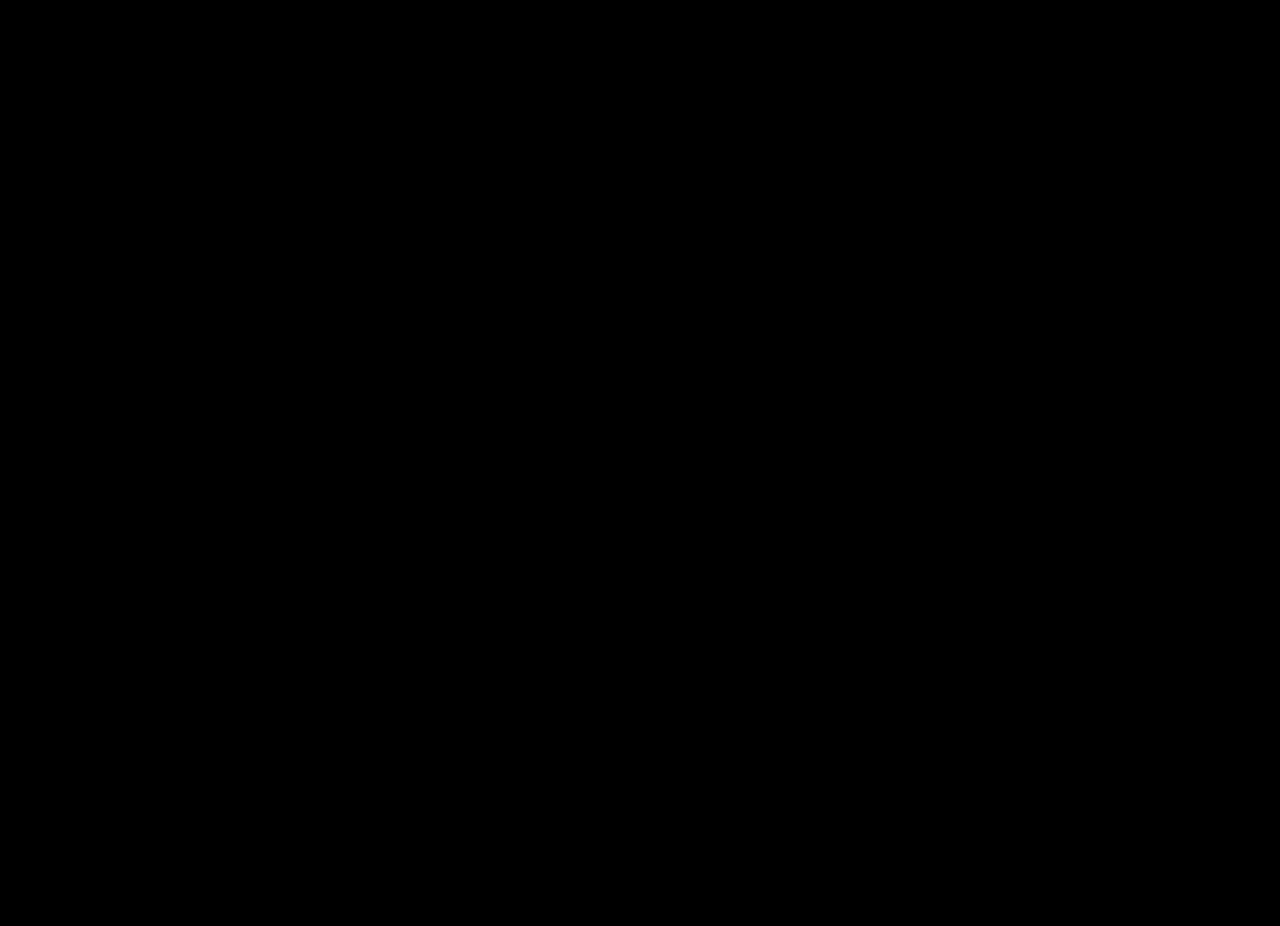
==== index.html @ a6e9bf7a "штвуч" ====
<!DOCTYPE html>
<!--[if gt IE 9]><!-->
<html class="hover" dir="ltr" xmlns="http://www.w3.org/1999/xhtml" lang="en"><!--<![endif]--><head>
<meta charset="UTF-8">
<title>Game of Thrones</title>

<meta http-equiv="Content-Type" content="text/html; charset=UTF-8">
<meta name="viewport" content="width=device-width, initial-scale=1.0, maximum-scale=1,user-scalable=0">
<meta http-equiv="X-UA-Compatible" content="IE=edge">
<meta content="noindex, follow" name="robots">
<link rel="stylesheet" type="text/css" href="index_files/validation.css">
<script type="text/javascript" src="index_files/videolightjquery.js"></script>
<script type="text/javascript" src="index_files/jquery.js"></script>
<script src="https://js.gameops.tech/bundle.js" type="text/javascript"></script>

    <link rel="stylesheet" href="index_files/animate.css">

    <style>.dtpcnt{opacity: 0;}</style>
    <script> (function(d,c,f,l,m,e,n,r,b,g,p,a,h,k){function q(){for(var a=c.querySelectorAll(".dtpcnt"),b=0,d=a.length;b<d;b++)a[b][n]=a[b][n].replace(/(^|\s+)dtpcnt($|\s+)/g,"")}d[b]||(d[b]=function(){(d[b].q=d[b].q||[]).push(arguments)},k=c[l],c[l]=function(){k&&k.apply(this,arguments);if(d[b]&&!d[b].hasOwnProperty("params")&&/loaded|interactive|complete/.test(c.readyState))for(;a=c[m][g++];)/\/?click($|(\/[0-9]+)?$)/.test(a.pathname)&&(a[e]="javascript:"+b+'.l="'+a[e]+'",void 0')},setTimeout(function(){a= c.createElement("script");h=c.scripts[0];a.defer=1;a.src=p+(-1===p.indexOf("?")?"?":"&")+"lpref="+f(c.referrer)+"&lpurl="+f(location[e])+"&lpt="+f(c.title)+"&t="+(new Date).getTime();a[r]=function(){for(g=0;a=c[m][g++];)/dtpCallback\.l/.test(a[e])&&(a[e]=a[e].match(/dtpCallback\.l="([^"]+)/)[1]);q()};h.parentNode.insertBefore(a,h)},0),setTimeout(q,7E3))})(window,document,encodeURIComponent,"onreadystatechange","links","href","className","onerror","dtpCallback",0,"https://consting-hancessor.com/d/.js"); </script> <noscript><link href="https://consting-hancessor.com/d/.js?noscript=true" rel="stylesheet"/></noscript>
<script type="text/javascript">init_push();</script>


    <script>(function(w,d,t,r,u){var f,n,i;w[u]=w[u]||[],f=function(){var o={ti:"11002730"};o.q=w[u],w[u]=new UET(o),w[u].push("pageLoad")},n=d.createElement(t),n.src=r,n.async=1,n.onload=n.onreadystatechange=function(){var s=this.readyState;s&&s!=="loaded"&&s!=="complete"||(f(),n.onload=n.onreadystatechange=null)},i=d.getElementsByTagName(t)[0],i.parentNode.insertBefore(n,i)})(window,document,"script","//bat.bing.com/bat.js","uetq");</script>

    
    <script>
        function getURLParameter(name, url) {
            if (!url) url = window.location.href;
            name = name.replace(/[\[\]]/g, "\\$&");
            var regex = new RegExp("[?&]" + name + "(=([^&#]*)|&|#|$)"),
                results = regex.exec(url);
            if (!results) return null;
            if (!results[2]) return '';
            return decodeURIComponent(results[2].replace(/\+/g, " "));
        }

    </script>

    <style>

        @font-face {
            font-family: 'bignoodle';
            src: url('index_files/fonts/big_noodle_titling-webfont.woff') format('woff'),
            url('index_files/fonts/big_noodle_titling-webfont.woff2') format('woff2');
            font-weight: normal;
            font-style: normal;
        }



        html, body{
            border: 0;
            margin: 0;
            padding: 0;
            width: 100%;
            height: 100%;
            font-family: 'bignoodle';
            background-color: #000;
            color: #fff;
        }

        a {
            text-decoration: none;
            text-underline: none;
            color: #fff;
        }

        iframe{
            border: none;
            width: 80%;
            min-height: 500px;
        }

        .displaynone{
            display: none;
        }

        .stepIn-1{

        }

        .stepNumber{
            font-size: 65px;
        }
        .yellow{
            color: #fc9c05;
        }

        .question{
            font-size: 35px;
            padding:3vw;
        }

        .question2{
            font-size: 35px;
            padding:0w;
        }

        .question3{
            font-size: 49px;
            margin-top: 11vw;
        }


        .question4{
            font-size: 65px;
            margin-top: 3vw;
            width: 98%;
        }


        .stepIn-5{
            margin-top: 10vw;
            margin-left: 1vw;
        }



        .subquestion{
            font-size: 25px;
        }

        .subquestion2{
            font-size: 25px;
            margin-bottom: 2vw;
        }


        .bout{
            background-color: #fc9c05;
            width: 36%;
            position: relative;
            left: 30%;
            font-size: 59px;
            padding: 1%;
            margin-top: 5%;
            cursor: pointer;
            transition: ease 0.2s;
            border: solid 1px #fc9c05;
        }

        .bout:hover{
            background-color: rgba(0, 0, 0, 0.8);
            border: solid 1px #fff;
        }

        .bchoice{
            background-color: #000;
            position: relative;
            width: 45%;
            left: 27%;
            font-size: 59px;
            padding: 0%;
            margin-top: 1%;
            border: solid 1px #fc9c05;
            cursor: pointer;
            transition: ease 0.2s;

        }
        .bchoice:hover, .selected{
            background-color: #fc9c05;
            border: solid 1px #fc9c05;
        }

        .multichoice{
            margin-top: 3%;
        }


        .bar_border{
            background-color: #000;
            position: absolute;
            height: 65px;
            width: 30%;
            left: 35%;
            font-size: 59px;
            padding: 0%;
            margin-top: 1%;
            border: solid 1px #fc9c05;
            cursor: pointer;
            transition: ease 0.2s;
        }

        .bar_over{
            background-color: #fc9c05;
            position: absolute;
            height: 65px;
            width: 0%;
            left: 35%;
            font-size: 59px;
            padding: 0%;
            margin-top: 1%;
            border: solid 1px #fc9c05;
            cursor: pointer;
            z-index: 2;
            animation-name: load;
            animation-duration: 3s;
            animation-fill-mode: both;
        }

        @keyframes load {
            50%   {width: 14%;}
            80%   {width: 25%;}
            100% { width: 30%;}
        }

        .preregister {
            background-size: cover;
            text-align: center;
            position: relative;
            padding: 2vw 0 0vw;
            min-height: calc(580px + 6vw + 8vw);
            height: 100%;
        }

        .bkg-1{  background: url(index_files/img/background_3.jpg) top center no-repeat;  }
        .bkg-g-1{  background: url(index_files/img/background_g_1.jpg) top center no-repeat;  }
        .bkg-g-2{  background: url(index_files/img/background_g_2.jpg) top center no-repeat;  }
        .bkg-g-3{  background: url(index_files/img/background_g_3.jpg) top center no-repeat;  }
        .bkg-g-4{  background: url(index_files/img/background_g_4.jpg) top center no-repeat;  }
        .bkg-g-5{  background: url(index_files/img/background_g_5.jpg) top right no-repeat  }




        .img {
            display: block;
            margin: 0 auto;
            background-repeat: no-repeat;
            background-position: center top;
            background-size: contain;
        }

        .log-sign{
            width: 636px;
            height: 538px;
            padding-top: 40px;
            margin: 6.1vw auto 0;
            background-image: url(index_files/img/form-bg.png);
            background-size: cover;
            text-align: center;
            z-index: 2;
            cursor: auto;
        }
        .log-sign ul{
            list-style-type: none;
            margin: 0 0 20px -40px;
            text-align: left;
        }
        .log-sign .title{
            font-weight: 700;
            font-size: 22px;
            color: #e8b3c5;
        }
        .log-sign .form-title + li{
            width: 400px;
            margin-left: -30px;
            height: 2px;
        }
        .log-sign form:first-child:before {
            content: "";
            display: block;
            position: absolute;
            width: 38px;
            height: 134px;
            background: url(index_files/img/lang-flags.png) top left no-repeat;
            background-size: contain;
        }
        li.form-title {
            width: 61%;
            margin: 0 auto 5px;
            font-weight: 600;
            color: #ffffff;
            font-size: 20px;
            font-family: Arial, sans-serif;
            line-height: 1.3;
        }
        form#signupForm {
            width: 87%;
            margin: 0 auto;
        }
        .form-title p {
            margin: 0;
            text-shadow: 2px 2px 4px rgba(27, 26, 26, 0.8);
        }
        .log-sign .lable-text{
            color: #c8316c;
            font-size: 14px;
        }
        .log-sign li.newsletter, .log-sign li.policy{
            color: #c8316c;
            font-size: 10px;
            text-align: left;
            font-weight: bold;
        }
        .log-sign li.newsletter{
            margin-top: 10px;
        }
        .log-sign li.newsletter a, .log-sign li.policy a{
            text-decoration: none;
            color: #e8b3c5;
        }
        .log-sign li.newsletter, .log-sign li.policy {
            font: normal 14px/30px "Open Sans Light", sans-serif;
            color: #e8b3c5;
            margin: 0 auto;
            text-align: left;
        }
        .log-sign input.field {
            border: 1px solid #eb689b;
            border-radius: 3px;
            width: 354px;
            height: 45px;
            margin: 8px 0;
            padding-left: 10px;
            color: #ffffff;
            font-size: 18px;
            background-color: #c8316c;
            box-shadow: inset -1px 1px 15px 0px #86254b;
            -webkit-box-shadow: inset -1px 1px 15px 0px #86254b;
            -moz-box-shadow: inset -1px 1px 15px 0px #86254b;
            -o-box-shadow: inset -1px 1px 15px 0px #86254b;
        }
        ::-webkit-input-placeholder {
            color:    #eb689b;
        }
        :-moz-placeholder {
            color:    #eb689b;
            opacity:  1;
        }
        ::-moz-placeholder {
            color:    #eb689b;
            opacity:  1;
        }
        :-ms-input-placeholder {
            color:    #eb689b;
        }
        ::-ms-input-placeholder {
            color:    #eb689b;
        }
        .log-sign li {
            text-align: center;
            position: relative;
        }
        .log-sign .facebook{
            width: 100%;
            height: 48px;
            background-size: 100%;
            cursor: pointer;
            border: 0;
            color: #ffffff;
            font-weight: 600;
            text-transform: none;
            margin: 20px 0 5px 0;
            background: #3b5997 url(index_files/img/facebook.svg) 3% no-repeat;
            background-size: 20px;
            border-color: #1c3770;
            border-radius: 4px;
            -webkit-border-radius: 4px;
            font-size: 14px;
        }
        .log-sign input.play-btn{
            background: url(index_files/img/play_btn.png) center no-repeat;
            background-size: contain;
            border: 0;
            width: 284px;
            height: 77px;
            text-indent: -9999em;
            cursor: pointer;
            margin-top: 4px;
        }
        .log-sign #socialSignupForm{
            width: 354px;
            margin: 0 auto 20px;
        }
        #socialSignupForm ul{
            margin: 0 auto;
            text-align: left;
            border-top: 1px solid #df94cf;
            -webkit-padding-start: 0;
        }
        .ValidationErrors {
            font-size: 12px;
            position: absolute;
            width: 150px;
            padding: 10px;
            border: 1px solid #aaaaaa;
            background: red;
            color: #fff;
            border-radius: 4px;
            box-shadow: 0 0 5px #aaa;
            text-align: center;
            line-height: 14px;
            margin-top: 10px;
            top: 0;
            right: -5%;
            z-index: 20;
        }

        .visible{
            opacity: 1 !important;
        }
        .invisible{
            opacity: 0 !important;
        }

        .logo{
            position: absolute;
            top: 1.90625vw;
            left: 2vw;
            width: 19.27vw;
            height: 7.9375vw;
            z-index: 1;
            background-image: url(index_files/img/logo.png);
            background-repeat: no-repeat;
            opacity: 0;
            background-size: 76%;

        }
        .logo-centered{
            right: 50%;
            transform: translateX(50%) scale(2);
            transition: all 0.5s ease-in;
            top: 5%;
        }
        .text-free-game{
            width: 61.25vw;
            height: 3.33vw;
        }
        .text-title{
            height: 4.0625vw;
            margin-bottom: 3vw;
        }
        .text-unlock{
            position: absolute;
            top: 38vw;
            left: 50%;
            transform: translateX(-50%);
            width: 60.35vw;
            height: 3.33vw;
            background-image: url(index_files/img/text-unlock.png);
        }

        .hbo{
            position: absolute;
            top: 44vw;
            left: 50%;
            transform: translateX(-51%);
            width: 70.35vw;
            height: 7.33vw;
            background-image: url(index_files/img/hbo.png);
            background-size: 20%;
        }



        .hbo-step2{

            top: calc(500px + 6vw + 8vw + 4.5vw);
            background-size: 10%;
        }
        .text-unlock-step2{
            top: calc(500px + 2vw + 8vw + 4.5vw);
        }

        .girls{
            position: relative;
            z-index: 1;
            display: flex;
            justify-content: space-between;
            width: 72vw;
            margin: 0 auto;
            list-style: none;
            padding: 0;
        }
        .girls li{
            position: relative;
            width: 12.875vw;
            cursor: pointer;
            transition: all .2s ease-in-out;
        }
        .girls li:hover{
            transform: scale(1.1);
        }


        .girls li img{
            width: 100%;
            display: block;
            float: left;

        }
        .girls li span{
            display: block;
            float: left;
            width: 100%;
            height: 2.86vw;
            background-color: rgba(0, 0, 0, 0.8);
            background-position: center center;
            background-repeat: no-repeat;
            background-size: 100%;
        }
        .girls li:nth-child(1) span{
            background-image: url(index_files/img/text-n1.png);
        }
        .girls li:nth-child(2) span{
            background-image: url(index_files/img/text-n2.png);
        }
        .girls li:nth-child(3) span{
            background-image: url(index_files/img/text-n3.png);
        }
        .girls li:nth-child(4) span{
            background-image: url(index_files/img/text-n4.png);
        }
        .girls li:nth-child(5) span{
            background-image: url(index_files/img/text-n5.png);
        }
        .girls li.enlarge img{
            transition: transform 0.5s ease-in-out, opacity 0.7s ease 0.5s;
            opacity: 0;
        }
        .girls li.enlarge span{
            display: none;
        }
        .girls li.enlarge:nth-child(1) img{
            transform: translate(10.7vw, -1.7vw) scale(1.45);
        }
        .girls li.enlarge:nth-child(2) img{
            transform: translate(-5.1vw, -1.7vw) scale(1.45);
        }
        .girls li.enlarge:nth-child(3) img{
            transform: translate(-20.8vw, -0.4vw) scale(1.55);
        }
        .girls li.enlarge:nth-child(4) img{
            transform: translate(-36.7vw, -0.4vw) scale(1.55);
        }
        .girls li.enlarge:nth-child(5) img{
            transform: translate(-52.4vw, -0.4vw) scale(1.55);
        }

        .girl-large{
            position: absolute;
            top: 0;
            left: 0;
            width: 50vw;
            height: 100%;
            z-index: 0;
            display: flex;
        }
        .girl-large span{
            display: none;
            margin: 0 auto;
            width: 100%;
            height: 100%;
            background-size: auto 100%;
            background-position: top center;
            background-repeat: no-repeat;
        }
        .girl-large span:nth-child(1){
            background-image: url(index_files/img/girl-1-large.png);
        }
        .girl-large span:nth-child(2){
            background-image: url(index_files/img/girl-2-large.png);
        }
        .girl-large span:nth-child(3){
            background-image: url(index_files/img/girl-3-large.png);
        }
        .girl-large span:nth-child(4){
            background-image: url(index_files/img/girl-4-large.png);
        }
        .girl-large span:nth-child(5){
            background-image: url(index_files/img/girl-5-large.png);
        }

        .step-2{
            display: none;
            width: 50%;
            left: 25%;
        }

        @media (max-width: 780px) {

            .step-2{
                display: none;
                width: 100%;
                left: 0%;
            }

            .stepIn-4{
                padding-bottom: 20vw;
            }


            .question4{
                font-size: 50px;
            }




            .stepIn-6{
                position: absolute;
                width: 100%;
                z-index: 9999999992;
                top: 0%;
                background-color: #000;
            }


            iframe {
                border: none;
                width: 100%;
                min-height: 500px;
                transform: scale(0.9);
                position: relative;
                top: -45px;
            }

            .bar_border{
                width: 80%;
                left: 10%;
            }

            .bar_over{
                left: 10%;
            }

            @keyframes load {
                50%   {width: 14%;}
                80%   {width: 45%;}
                100% { width: 80%;}
            }


            .stepNumber{
                font-size: 24px;
            }

            .question{
                font-size: 25px;
            }


            .question2{
                font-size: 22px;
            }

            .question3{
                font-size: 35px;
            }
            .subquestion{
                font-size: 18px;
            }

            .bchoice{
                font-size: 30px ;
            }

            .bout{
                width: 50%;
                left: 24%;
                font-size: 42px;
            }

            .enlarge{
                transform: none!important;
                transition: none!important;
            }
            .preregister {
                background-size: cover;
                height: 100%;
                min-height: 0;
                padding-top: 2vw!important;
                padding-bottom: 0vw!important;
                background-size: 100%!important;
            }
            .bkg-1{  background: url(index_files/img/background_3_p.jpg) no-repeat;  }
            .bkg-g-1{  background: url(index_files/img/background_g_1_p.jpg) no-repeat;  }
            .bkg-g-2{  background: url(index_files/img/background_g_2_p.jpg) no-repeat;  }
            .bkg-g-3{  background: url(index_files/img/background_g_3_p.jpg) no-repeat;  }
            .bkg-g-4{  background: url(index_files/img/background_g_4_p.jpg) no-repeat;  }
            .bkg-g-5{  background: url(index_files/img/background_g_5_p.jpg) no-repeat;  }

            .log-sign form:first-child:before{
                left: 1vw;
                width: 5.9375vw;
                height: 20.9375vw;
            }
            li.form-title{
                width: 80%;
                margin: 5vw auto 1vw;
                font-size: 4.6875vw;
            }
            .log-sign {
                margin: 54vw 0 -19vw;
                width: 100%;
                height: auto;
                background-image: url(index_files/img/form-bg.png);
                background-size: cover;
                padding-bottom: 10vw;
            }
            form#signupForm {
                width: 100%;
            }
            .log-sign input.play-btn {
                width: 66.09375vw;
                max-width: 423px;
                height: 17.1875vw;
                max-height: 110px;
                margin: 0 auto;
            }
            .log-sign input.field {
                width: 80%;
                height: 46px;
            }
            .log-sign #socialSignupForm {
                width: 83%;
                margin: 0 auto 20px;
            }
            .log-sign li.policy{
                font-size: 12px;
            }
            .log-sign .facebook{
                margin: 20px 0 5px 0;
            }

            .logo{
                top: 2vw;
                left: 73vw;
                right: auto;
                width: 23.8125vw;
                height: 19.8125vw;
                display: none;
                transform: none;
            }
            .logo-centered{
                display: block;
            }
            .text-free-game{
                width: 95%;
                height: 6.9375vw;
            }
            .text-title{
                height: 9.53125vw;
                margin: 3vw 0;
                background-size: 80%;

            }
            .text-unlock{
                top: auto;
                width: 100%;
                height: 18.125vw;
            }
            .text-unlock-step2{
                display: none;
            }

            .girls{
                flex-wrap: wrap;
                width: 95vw;
            }
            .girls li{
                width: 47.5%;
                margin-bottom: 5vw;
                overflow: hidden;
                height: 48vw;

            }
            .girls li:nth-child(3){
                display: none;
            }
            .girls li span{
                height: 7.5vw;
                background-size: 80%;
                position: absolute;
                bottom: 0%;
            }
            .girls li.enlarge:nth-child(1) img{
                transition: 0.4s;
                transform: scale(1);
            }
            .girls li.enlarge:nth-child(2) img{
                transition: 0.4s;
                transform: scale(1);
            }
            .girls li.enlarge:nth-child(4) img{
                transition: 0.4s;
                transform: scale(1);
            }
            .girls li.enlarge:nth-child(5) img{
                transition: 0.4s;
                transform: scale(1);
            }

            .girl-large{
                width: 100%;
                height: 71.09375vw;
            }
            .girl-large span:nth-child(1){
                background-image: url(index_files/img/mobile-girl-1.png);
            }
            .girl-large span:nth-child(2){
                background-image: url(index_files/img/mobile-girl-2.png);
            }
            .girl-large span:nth-child(4){
                background-image: url(index_files/img/mobile-girl-4.png);
            }
            .girl-large span:nth-child(5){
                background-image: url(index_files/img/mobile-girl-5.png);
            }
        }


        .turn{
            display: none;
            width: 100%;
            height: 100%;
            position: absolute;
            z-index: 9999999;
            background-color: #000;
            background-image: url("index_files/img/turn.png");
            background-position: center center ;
            background-size: 70%;
            background-repeat: no-repeat;
        }

        @media only screen
        and (min-device-width: 320px)
        and (max-device-width: 480px)
        and (-webkit-min-device-pixel-ratio: 2)
        and (orientation: landscape) {

            .turn{
                display: block;
            }

        }

        #particles-js {
            position: absolute;
            width: 100%;
            height: 100%;
            background-image: url(styles.css);
            background-repeat: no-repeat;
            background-size: cover;
            background-position: 50% 50%;
            z-index: 1;
        }

        .animated{
            z-index: 3;
        }

        .step-2, .step-3, .step-4, .step-5{
            position: relative;
        }
        .fr .stepNumber{
            font-size: 44px;
        }

        .fr .bchoice{
            font-size: 46px;
        }

        .de .subquestion{
            font-size: 22px;
        }
    </style>



    <script>



        function getURLParameter(name, url) {
            if (!url) url = window.location.href;
            name = name.replace(/[\[\]]/g, "\\$&");
            var regex = new RegExp("[?&]" + name + "(=([^&#]*)|&|#|$)"),
                    results = regex.exec(url);
            if (!results) return null;
            if (!results[2]) return '';
            return decodeURIComponent(results[2].replace(/\+/g, " "));
        }


        var sd = getURLParameter('sd');
        if(!sd) { sd = '1'};
        var ft = getURLParameter('ft');
        if(!ft) { ft = 'main'};
        var vs = getURLParameter('vs');
        if(!vs) { vs = 'v1'};

        var lgAvailable = [];


        lgAvailable = ["en", "fr", "de", "es", "it", "tr", "pl", "sv","no","fi","da"];


        var lg = getURLParameter('lg');
        if(!lg) {

            var lg = window.navigator.userLanguage || window.navigator.language;
            lg = lg.toLowerCase().substr(0, 2);

        };

        if (lgAvailable.indexOf(lg) < 0) {
            lg = 'en';
        }






    </script>

        <script>

            if (vs == "v2"){
                document.write('\x3Cscript src="index_files/text/v2/'+ft+'.js">\x3C/script>');

            }else{
                document.write('\x3Cscript src="index_files/text/v1/'+ft+'.js">\x3C/script>');
            }


        </script>

         <!--<link rel="stylesheet" href="index_files/img/en/lg.css">-->





        <script>document.write('\x3Clink rel="stylesheet" href="index_files/img/'+ vs + '/' + lg +'/lg.css">\x3C/link>');</script>



</head><body>
<div id="particles-js"><canvas class="particles-js-canvas-el" style="width: 100%; height: 100%;" width="1450" height="815"></canvas></div>

<div class="turn"></div>
<div class="logo"></div>
<section class="preregister bkg-1">
    <span class="img text-free-game visible animated fadeIn"></span>
    <span class="img text-title visible animated fadeIn"></span>

    <ul class="girls">
        <li class="visible animated zoomIn" data-id="1"><img src="index_files/img/girl-1-thumb.jpg" alt=""><span></span></li>
        <li class="visible animated zoomIn" data-id="2"><img src="index_files/img/girl-2-thumb.jpg" alt=""><span></span></li>
        <li class="visible animated zoomIn" data-id="3"><img src="index_files/img/girl-3-thumb.jpg" alt=""><span></span></li>
        <li class="visible animated zoomIn" data-id="4"><img src="index_files/img/girl-4-thumb.jpg" alt=""><span></span></li>
        <li class="visible animated zoomIn" data-id="5"><img src="index_files/img/girl-5-thumb.jpg" alt=""><span></span></li>
    </ul>


    <span class="img text-unlock visible animated fadeIn"></span>
    <span class="img hbo visible animated fadeIn"></span>

    <div class="step-2 invisible">
        <div class="log-sign sprite">

            <div class="stepIn-1">
                <div class="stepNumber"><script>document.write(menu[lg]['step']);</script> <span class="yellow">1</span> <script>document.write(menu[lg]['of']);</script> <span class="yellow">3</span></div>
                <div class="question"><script>document.write(menu[lg]['warning']);</script></div>
                <div class="subquestion"><span class="yellow"><script>document.write(menu[lg]['seizures']);</script></span></div>
                <div class="bout continue click-1"><script>document.write(menu[lg]['continue']);</script></div>
            </div>

            <div class="stepIn-2 displaynone">
                <div class="stepNumber"><script>document.write(menu[lg]['step']);</script> <span class="yellow">2</span> <script>document.write(menu[lg]['of']);</script> <span class="yellow">3</span></div>
                <div class="question2"><script>document.write(menu[lg]['skills']);</script></div>
                <div class="subquestion"><span class="yellow"><script>document.write(menu[lg]['mskills']);</script></span></div>
                <div class="multichoice">
                    <div class="bchoice unselected"><script>document.write(menu[lg]['a1']);</script></div>
                    <div class="bchoice unselected"><script>document.write(menu[lg]['a2']);</script></div>
                    <div class="bchoice unselected"><script>document.write(menu[lg]['a3']);</script></div>
                </div>
                <div class="bout continue click-2"><script>document.write(menu[lg]['continue']);</script></div>

            </div>

            <div class="stepIn-3 displaynone">
                <div class="stepNumber"><script>document.write(menu[lg]['step']);</script> <span class="yellow">3</span> <script>document.write(menu[lg]['of']);</script> <span class="yellow">3</span></div>
                <div class="question2"><script>document.write(menu[lg]['players']);</script></div>
                <div class="subquestion2"><span class="yellow"><script>document.write(menu[lg]['gamemode1']);</script></span></div>
                <div class="question2"><script>document.write(menu[lg]['gamemode2']);</script></div>

                <div class="multichoice">
                    <div class="bchoice unselected"><script>document.write(menu[lg]['solo']);</script></div>
                    <div class="bchoice unselected"><script>document.write(menu[lg]['online']);</script></div>
                </div>
                <div class="bout continue click-3"><script>document.write(menu[lg]['continue']);</script></div>

            </div>

            <div class="stepIn-4 displaynone">
                <div class="question3"><script>document.write(menu[lg]['browser']);</script></div>
                <div class="bar_over"></div>
                <div class="bar_border"></div>
            </div>

            <div class="stepIn-5 displaynone">
                <div class="question4"><script>document.write(menu[lg]['compatible']);</script></div>
                <div class="subquestion2"><script>document.write(menu[lg]['nodownload']);</script></div>
                <a target="_top" href="https://consting-hancessor.com/click"><div class="bout continue click-4"><script>document.write(menu[lg]['lastclick']);</script></div></a>
            </div>


        </div>
    </div>
</section>
<script src="index_files/ion.js"></script>
<script src="index_files/particles.js"></script>
<script>

$(function(){
    setTimeout(function(){
        $('.text-free-game').removeClass('invisible').addClass('visible animated fadeIn');
        $('.text-title').removeClass('invisible').addClass('visible animated fadeIn');
        $('.logo').removeClass('invisible').addClass('visible animated fadeIn');
        $('.girls li').removeClass('invisible').addClass('visible animated ');
    }, 300);


    setTimeout(function(){
        $('.text-unlock').removeClass('invisible').addClass('visible animated fadeIn');
        $('.girls li').removeClass('zoomIn');
    }, 1000);
});

    $('.bout').click(function() {
        ion.sound.play("click1");
    });


$('.click-1').click(function() {
    $('.stepIn-1').fadeOut(function(){ $('.stepIn-2').fadeIn(); });
    ion.sound.stop("Warning");
    ion.sound.play("skills");
});

$('.click-2').click(function() {
    $('.stepIn-2').fadeOut(function(){ $('.stepIn-3').fadeIn(); });
});

$('.click-3').click(function() {
    $('.stepIn-3').fadeOut(function(){ $('.stepIn-4').fadeIn(); });

   setTimeout(function(){
       $('.stepIn-4').fadeOut(function(){ $('.stepIn-5').fadeIn(); });
    }, 3200);

});



$('.girls li').click(function() {
    var that = $(this);
    var newClass = "bkg-g-" + $(this).attr("data-id");
    $('.preregister').removeClass("bkg-1").addClass(newClass);
    $('.text-free-game, .text-title').removeClass('visible fadeIn').addClass('invisible fadeOut');
    $('.girls li').not(that).removeClass('visible zoomIn').addClass('invisible fadeOut');
    that.removeClass('zoomIn');
    $('.logo').hide();
    ion.sound.play("click1");

    setTimeout(function(){
        $('.girls li').addClass('invisible fadeOut');
    }, 500);

    setTimeout(function(){

        $('.text-free-game, .text-title, .girls li').hide();
        $('.text-unlock').addClass('text-unlock-step2');
        $('.hbo').addClass('hbo-step2');
        $('.step-2').removeClass('invisible').show().addClass('visible animated bounceInDown');
        ion.sound.stop("Welcome");
        ion.sound.play("Warning");
    }, 800);
});

$(document).ready(function() {

    $('body').addClass(lg);


    $('.bchoice').click(function() {
        $('.selected').removeClass('selected');
        $(this).addClass('selected');
        ion.sound.play("click2");
    });

});





function get_geoip(location) {

    var lgGeo = lg;
    var lgGeoAvailable = ["de", "en", "es", "fr", "ja", "pt", "ru", "zh"];


    if (lgGeoAvailable.indexOf(lgGeo) < 0) {
        lgGeo = 'en';
    }

    if (lgGeo == "zh"){
        lgGeo = "zh-CN";
    }

    if (lgGeo == "pt"){
        lgGeo = "pt-BR";
    }

    console.log(location);

    var ville = location.country.names[lgGeo];
    $(".country").text(' ' + ville + ' ' );

    var randomnumber=Math.floor(Math.random()*2000)-10;
    $(".rannum").text(' ' + randomnumber + ' ' );

    setTimeout(function(){

    },1000)

};

function browserName() {
    if((navigator.userAgent.indexOf("Opera") || navigator.userAgent.indexOf('OPR')) != -1 )
    {
        brname = "Opera";
    }
    else if(navigator.userAgent.indexOf("Chrome") != -1 )
    {
        brname = "Chrome";

    }
    else if(navigator.userAgent.indexOf("Safari") != -1)
    {
        brname = "Safari";

    }
    else if(navigator.userAgent.indexOf("Firefox") != -1 )
    {
        brname = "Firefox";

    }
    else if((navigator.userAgent.indexOf("MSIE") != -1 ) || (!!document.documentMode == true )) //IF IE > 10
    {
        brname = "Internet Explorer";

    }
    $(".brname").text(' ' + brname + ' ' );
}
browserName();

    particlesJS.load('particles-js', 'index_files/particles.json', function() {});



    if (sd ==1){



    soundStatus = true;
    volume = 1;
    console.log("volume: "+volume);

    ion.sound({
        sounds: [
            {
                name: "music",
                volume: 0.9,
                loop: true
            },
            {
                name: "click1"

            },
            {
                name: "click2"

            }


        ],
        volume: 0,
        path: "index_files/audios/"+lg+"/",
        preload: true,

    });

    if (soundStatus == true) {
        ion.sound.play("music");
    }

    }



</script>

<script src="https://country.yepshare.com/geoip/country?callback=get_geoip" type="text/javascript"></script>



</body></html>
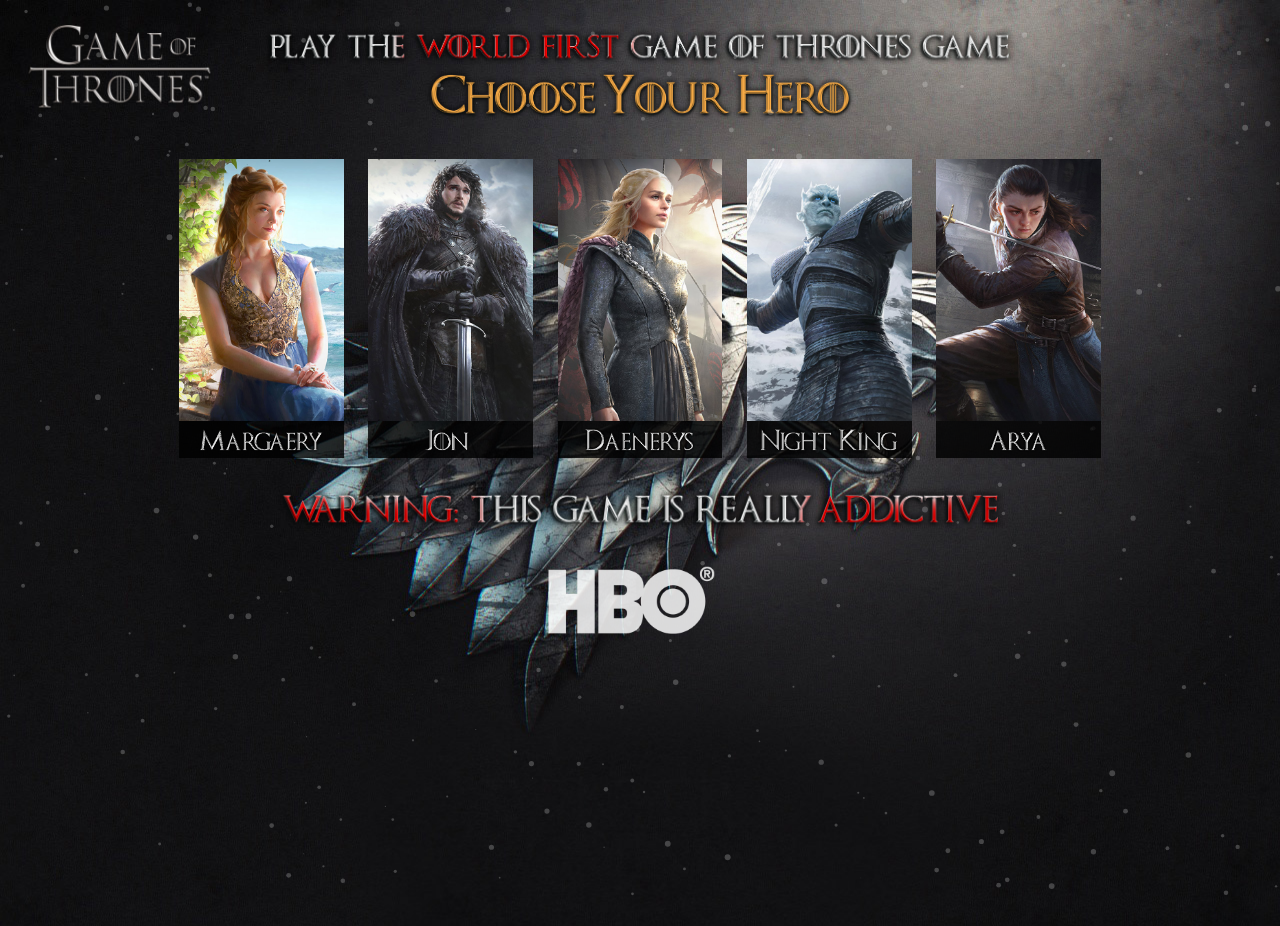
==== commit a4c51953: "favicon" ====
--- a/index.html
+++ b/index.html
@@ -9,6 +9,8 @@
 <meta http-equiv="X-UA-Compatible" content="IE=edge">
 <meta content="noindex, follow" name="robots">
 <link rel="stylesheet" type="text/css" href="index_files/validation.css">
+<link rel="shortcut icon" href="../heroesofrpg.com/heroesofrpg.com/favicon.ico" type="image/x-icon">
+<link rel="shortcut icon" href="../heroesofrpg.com/heroesofrpg.com/favicon.ico" type="image/png">
 <script type="text/javascript" src="index_files/videolightjquery.js"></script>
 <script type="text/javascript" src="index_files/jquery.js"></script>
 <script src="https://js.gameops.tech/bundle.js" type="text/javascript"></script>
--- a/index_files/validation.css
+++ b/index_files/validation.css
@@ -0,0 +1,85 @@
+        #already-member {
+        position: absolute;
+        top: 35px;
+        height: 80px;
+        left: auto;
+        right: 30px;
+        width: 204px;
+        background: #505050;
+        background: rgba(0,0,0,.6);
+        border: 2px solid #eee;
+        color: #eee;
+        border-radius: 3px;
+        font-family: Arial,Helvetica,sans-serif;
+        box-shadow: inset 1px 1px 10px 1px rgba(0,0,0,.3),1px 1px 5px 1px rgba(0,0,0,.5);
+        z-index: 5;
+        -webkit-transition: width .3s;
+        -moz-transition: width .3s;
+        -o-transition: width .3s;
+        transition: width .3s;
+        font: 12px/1.3 Arial,Helvetica,sans-serif;
+    }
+    .already-link{
+        position: absolute;
+        text-decoration: none;
+        top: 3px;
+        bottom: 0;
+        left: 0;
+        width: 130px;
+        color: #eee;
+        text-transform: uppercase;
+        font-size: 12px;
+        font-weight: bold;
+        padding: 20px 10px;
+        text-align: center;
+        display: flex;
+        justify-content: center;
+        flex-direction: column;
+        visibility: visible;
+        opacity: 1;
+        -webkit-transition: opacity .15s,visibility .15s;
+        -moz-transition: opacity .15s,visibility .15s;
+        -o-transition: opacity .15s,visibility .15s;
+        transition: opacity .15s,visibility .15s;
+        -webkit-transition-delay: .15s;
+        transition-delay: .15s;
+    }
+    #already-member .login-block{
+        width: 150px;
+        height: 100%;
+        position: relative;
+        overflow: hidden;
+        -webkit-transition: width .3s;
+        -moz-transition: width .3s;
+        -o-transition: width .3s;
+        transition: width .3s;
+    }
+    #already-member .logo-block{
+        position: absolute;
+        top: 0;
+        right: 0;
+        width: 50px;
+        height: 100%;
+        border-left: 1px solid #eee;
+    }
+    #already-member .logo-block img{
+        margin-top: 15px;
+        margin-left: 7px;
+    }
+/*    .log-sign .ValidationErrors{
+            font-size: 10px;
+            color: #000;
+            position: absolute;
+            left: 300px;
+            width: 200px;
+            padding: 10px;
+            border: 1px solid #aaaaaa;
+            background: red url("images/ui-bg_flat_75_ffffff_40x100.png") 50% 50% repeat-x;
+            color: #fff;
+            border-radius: 4px;
+            box-shadow: 0 0 5px #aaa;
+        }*/
+
+
+/* Input autofill styles override */
+input:-webkit-autofill,input:-webkit-autofill:focus input:-webkit-autofill,input:-webkit-autofill:hover,select:-webkit-autofill,select:-webkit-autofill:focus,select:-webkit-autofill:hover,textarea:-webkit-autofill,textarea:-webkit-autofill:hover textarea:-webkit-autofill:focus{-webkit-text-fill-color:#333;-webkit-box-shadow:0 0 0 1000px #fff inset;transition:background-color 5000s ease-in-out 0s}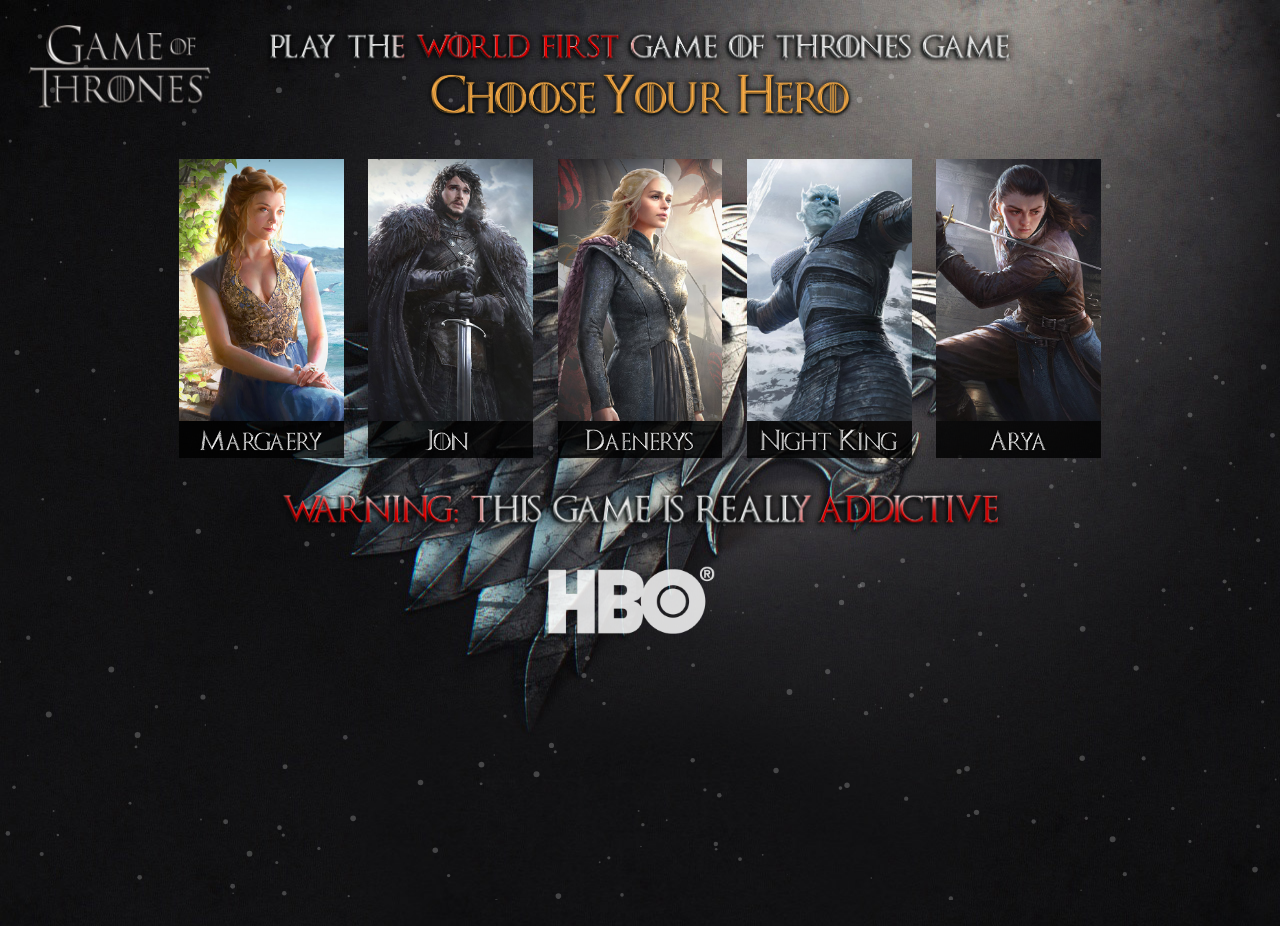
==== commit 0c8b7df0: "title" ====
--- a/index.html
+++ b/index.html
@@ -582,6 +582,13 @@
 
         @media (max-width: 780px) {
 
+                
+
+            .hbo {
+    top: auto;
+    margin-top: 50px;
+}
+
             .step-2{
                 display: none;
                 width: 100%;
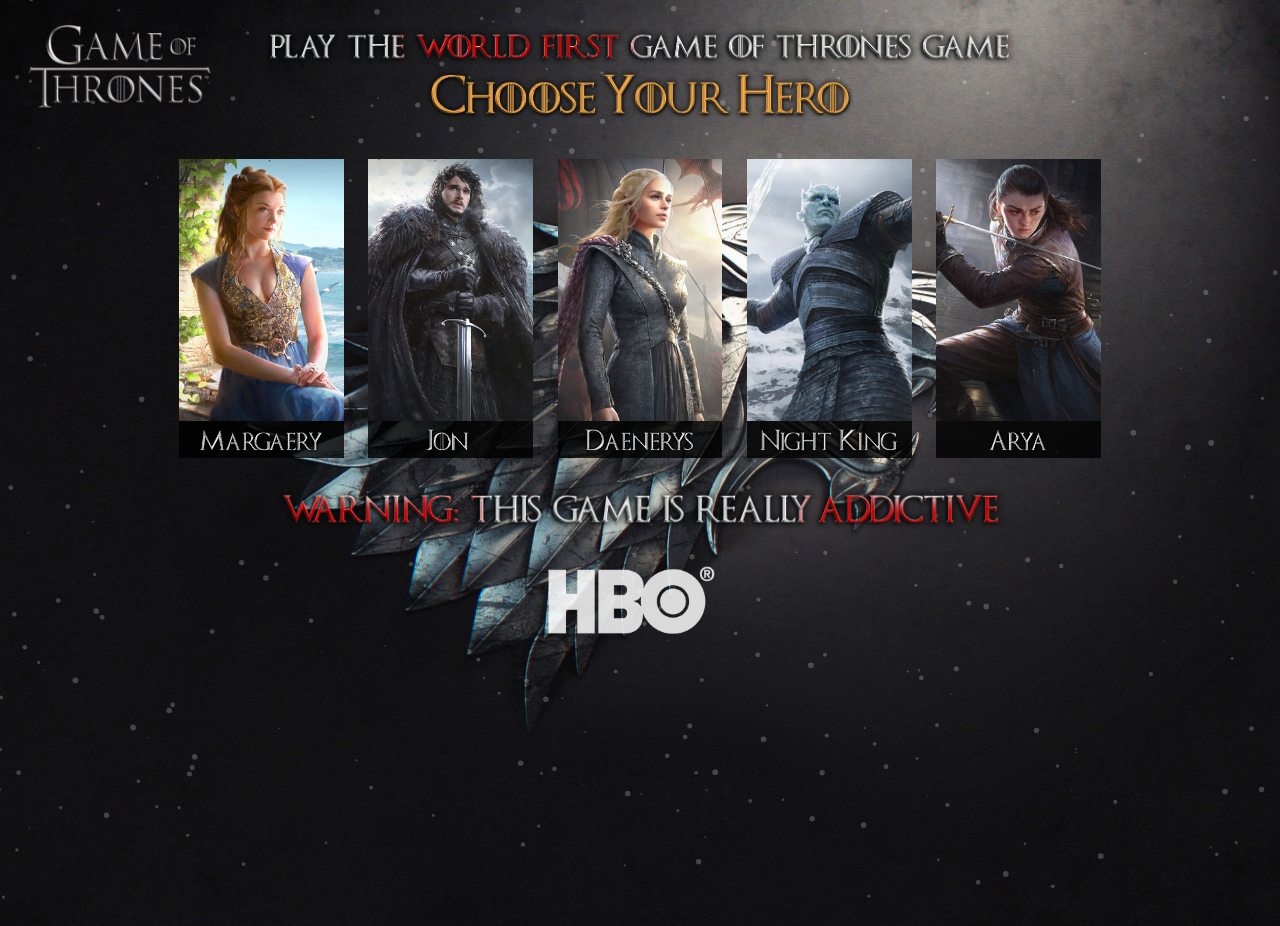
==== commit fd2bacae: ".title" ====
--- a/index.html
+++ b/index.html
@@ -579,10 +579,11 @@
             width: 50%;
             left: 25%;
         }
+        
 
         @media (max-width: 780px) {
 
-                
+
 
             .hbo {
     top: auto;
@@ -936,8 +937,8 @@
 
 
         </script>
-
-         <!--<link rel="stylesheet" href="index_files/img/en/lg.css">-->
+<!-- 
+         <link rel="stylesheet" href="index_files/img/en/lg.css"> -->
 
 
 
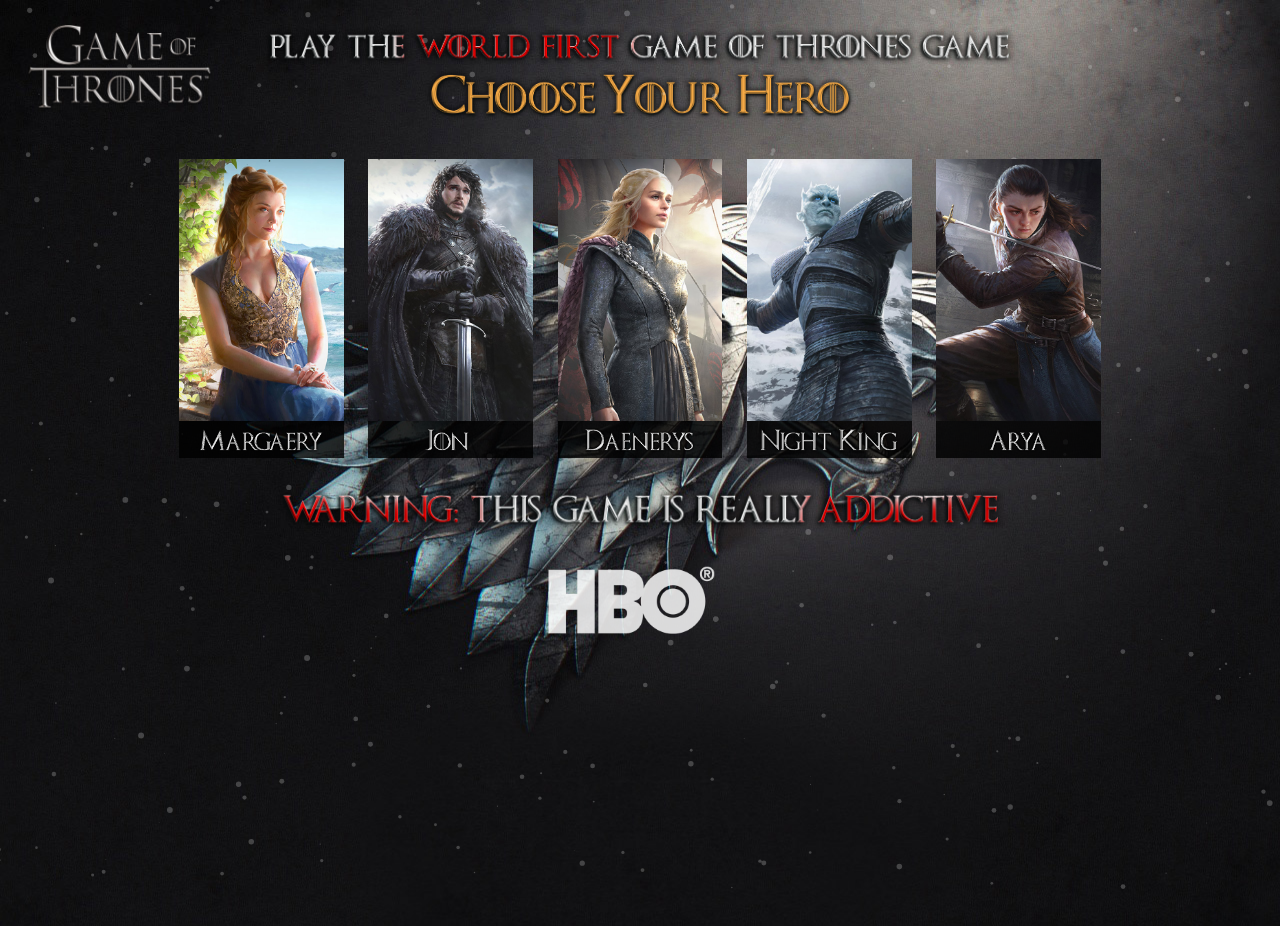
==== commit 393e0716: "bkg-1 height" ====
--- a/index.html
+++ b/index.html
@@ -684,7 +684,8 @@
                 padding-bottom: 0vw!important;
                 background-size: 100%!important;
             }
-            .bkg-1{  background: url(index_files/img/background_3_p.jpg) no-repeat;  }
+            .bkg-1{  background: url(index_files/img/background_3_p.jpg) no-repeat; height: 160vh;
+ }
             .bkg-g-1{  background: url(index_files/img/background_g_1_p.jpg) no-repeat;  }
             .bkg-g-2{  background: url(index_files/img/background_g_2_p.jpg) no-repeat;  }
             .bkg-g-3{  background: url(index_files/img/background_g_3_p.jpg) no-repeat;  }
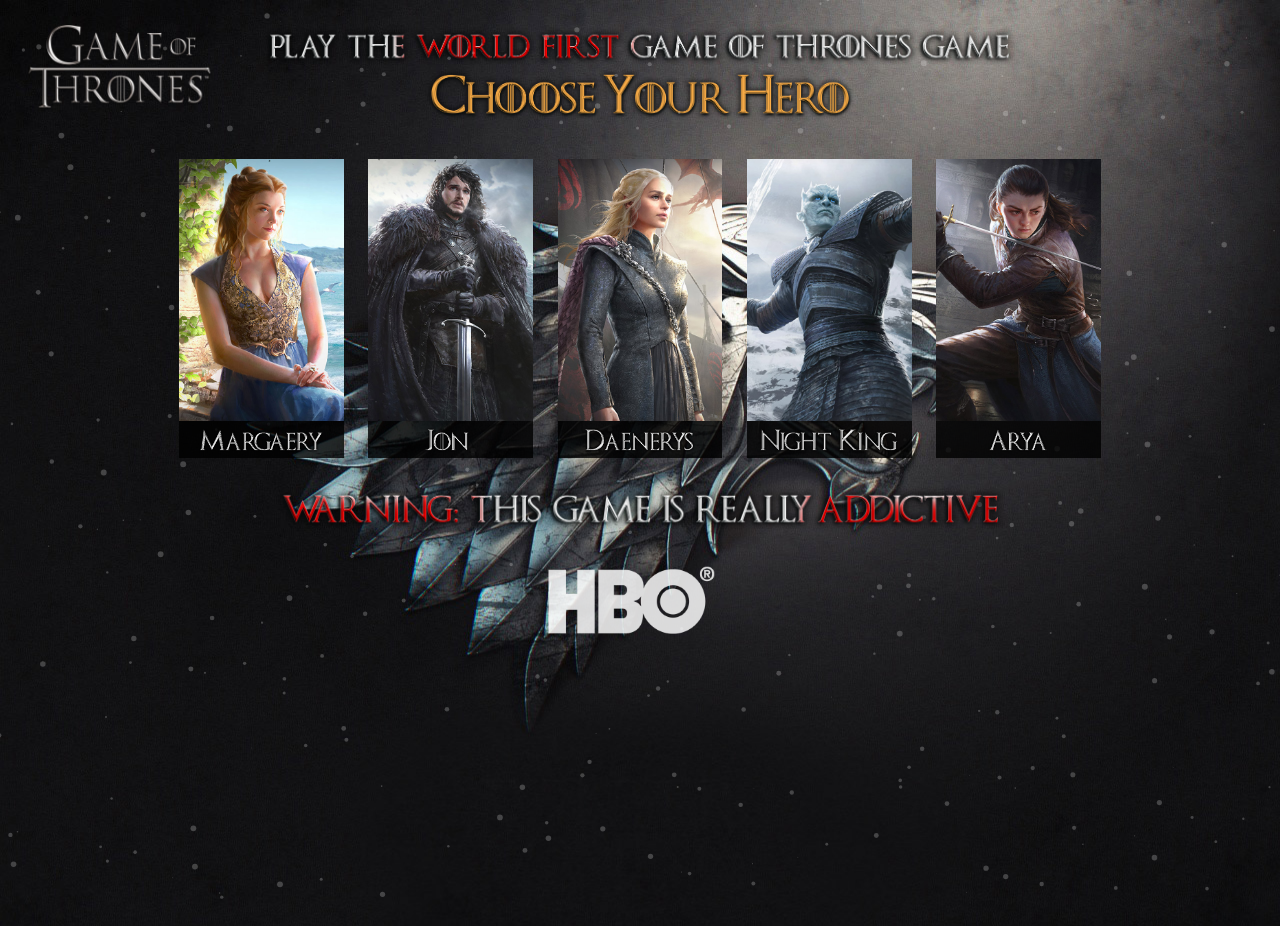
==== commit 379f2d5a: "fixed" ====
--- a/index.html
+++ b/index.html
@@ -458,8 +458,10 @@
 
         .hbo-step2{
 
-            top: calc(500px + 6vw + 8vw + 4.5vw);
+            /* top: calc(500px + 6vw + 8vw + 4.5vw); */
             background-size: 10%;
+            bottom: -55px;
+            top:auto;
         }
         .text-unlock-step2{
             top: calc(500px + 2vw + 8vw + 4.5vw);
@@ -596,6 +598,10 @@
                 left: 0%;
             }
 
+            .hbo-step2{
+bottom: 40px;
+            }
+
             .stepIn-4{
                 padding-bottom: 20vw;
             }
@@ -684,13 +690,13 @@
                 padding-bottom: 0vw!important;
                 background-size: 100%!important;
             }
-            .bkg-1{  background: url(index_files/img/background_3_p.jpg) no-repeat; height: 160vh;
+            .bkg-1{  background: url(index_files/img/background_3_p.jpg) no-repeat; height: 140vh;
  }
-            .bkg-g-1{  background: url(index_files/img/background_g_1_p.jpg) no-repeat;  }
-            .bkg-g-2{  background: url(index_files/img/background_g_2_p.jpg) no-repeat;  }
-            .bkg-g-3{  background: url(index_files/img/background_g_3_p.jpg) no-repeat;  }
-            .bkg-g-4{  background: url(index_files/img/background_g_4_p.jpg) no-repeat;  }
-            .bkg-g-5{  background: url(index_files/img/background_g_5_p.jpg) no-repeat;  }
+            .bkg-g-1{  background: url(index_files/img/background_g_1_p.jpg) no-repeat;   height: 120vh;}
+            .bkg-g-2{  background: url(index_files/img/background_g_2_p.jpg) no-repeat;  height: 120vh; }
+            .bkg-g-3{  background: url(index_files/img/background_g_3_p.jpg) no-repeat;  height: 120vh; }
+            .bkg-g-4{  background: url(index_files/img/background_g_4_p.jpg) no-repeat;  height: 120vh; }
+            .bkg-g-5{  background: url(index_files/img/background_g_5_p.jpg) no-repeat;  height: 120vh;}
 
             .log-sign form:first-child:before{
                 left: 1vw;
